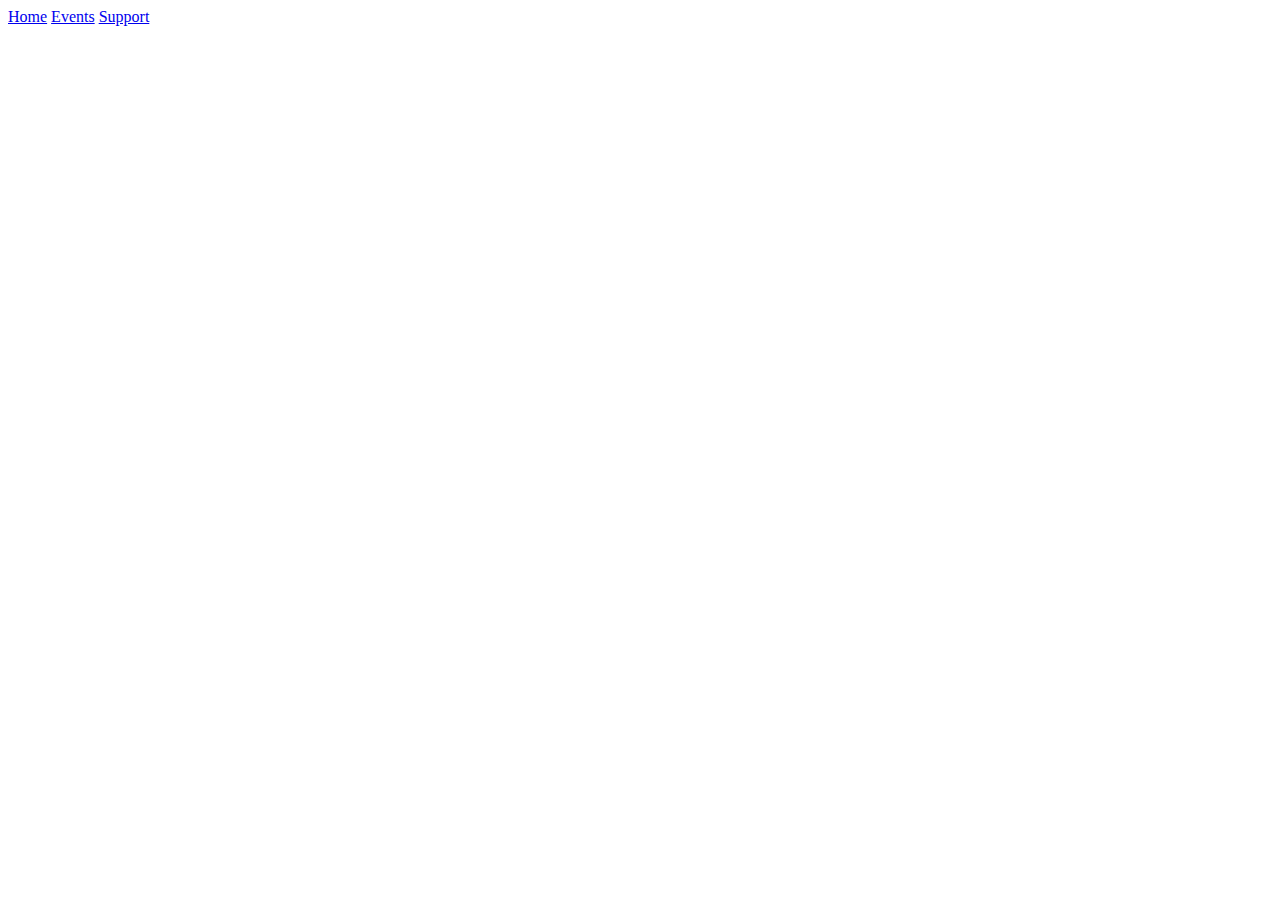
==== Events/events.html @ edd2983a "File" ====
<!DOCTYPE html>
<html lan="en">
<head>
    <meta charset="UTF-8">
    <title>Denny Ching Social Justice Festival</title>
    <link rel="stylesheet" href="css/style.css">

    <link rel="preconnect" href="https://fonts.gstatic.com" crossorigin>
    <link href="https://fonts.googleapis.com/css2?family=Crimson+Text&family=Martian+Mono&family=Roboto&display=swap" rel="stylesheet">

</head>

<body>
    <header>
    <div id="navbar">
    <a href="../index.html">Home</a>
    <a href="events.html">Events</a>
    <a href="../Support/support.html">Support</a>
    </div>
    </header>
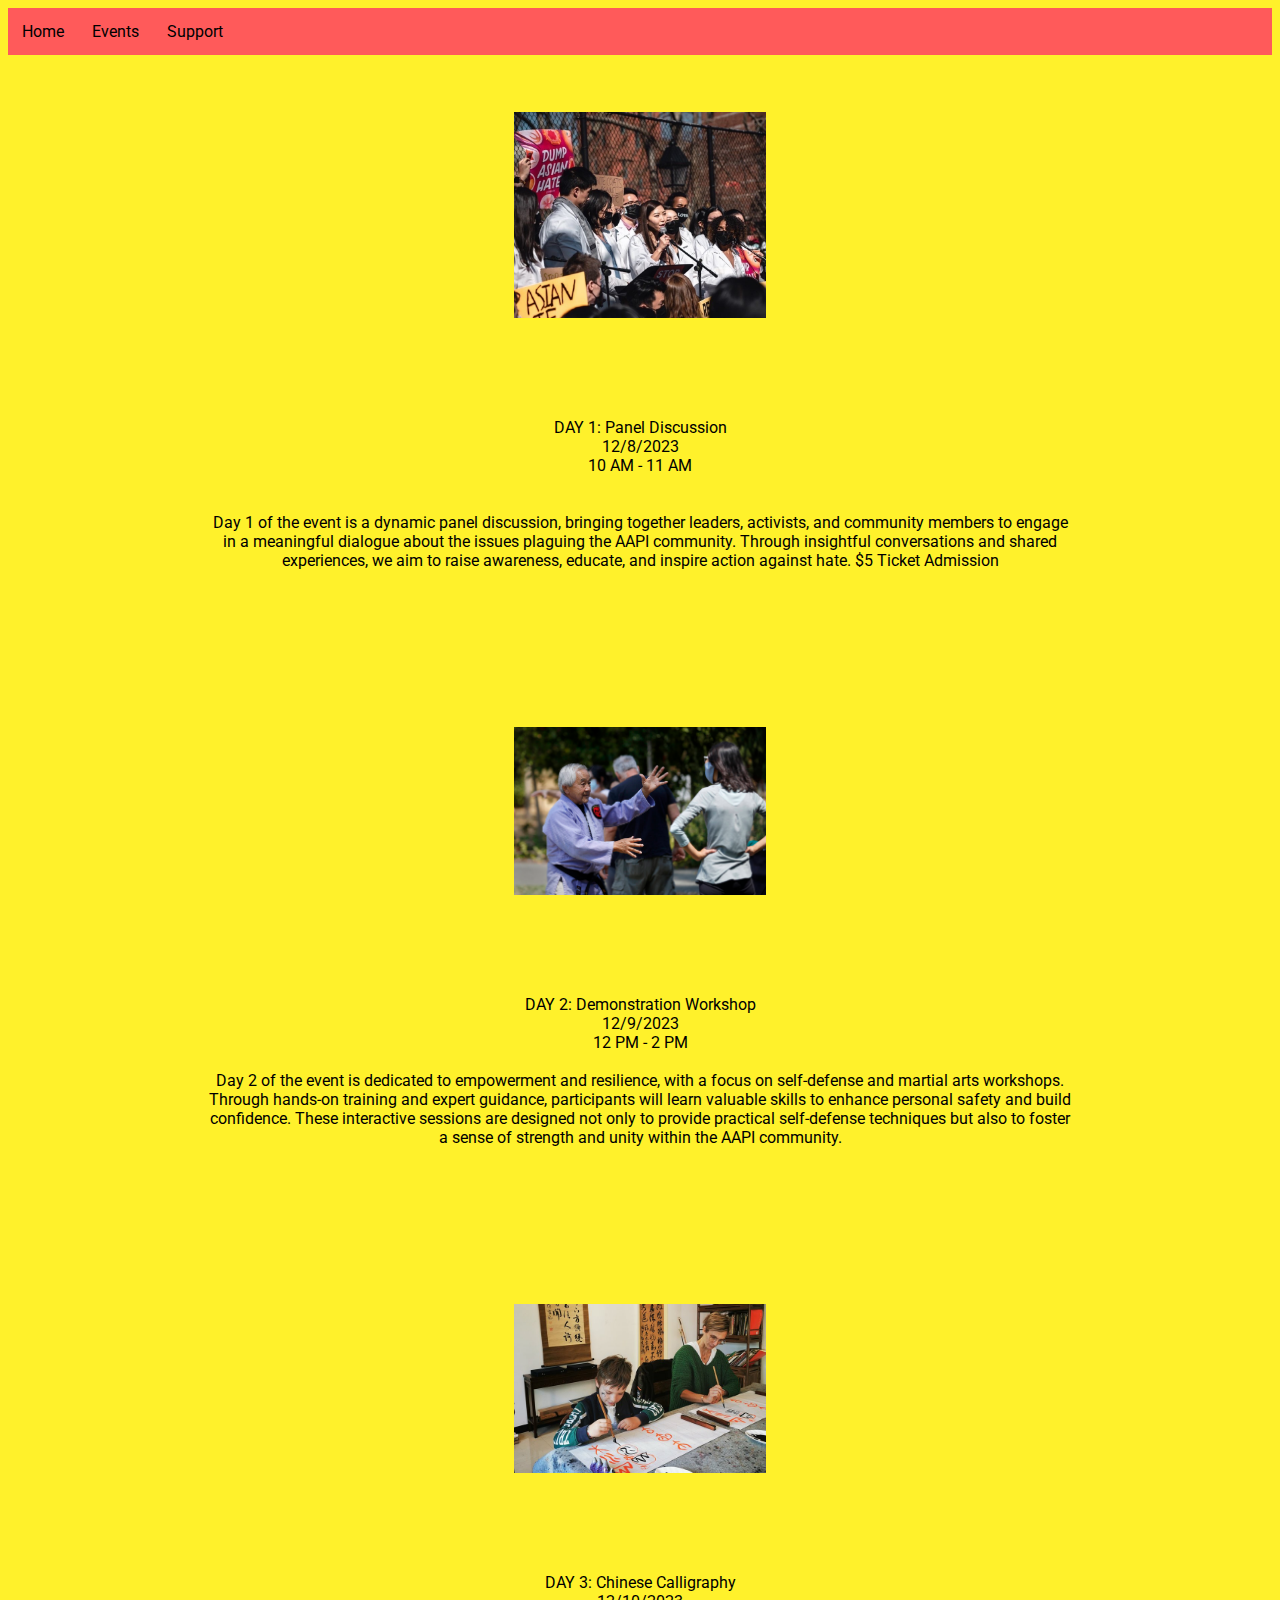
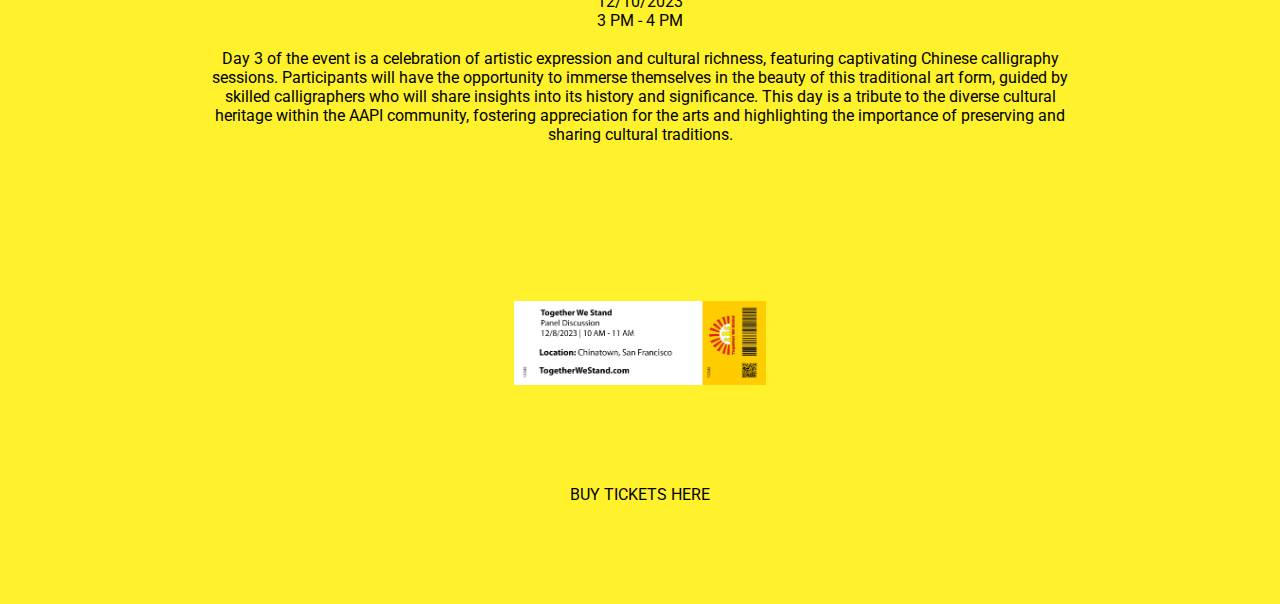
==== commit 5b7d6c1a: "File" ====
--- a/Events/events.html
+++ b/Events/events.html
@@ -17,4 +17,69 @@
     <a href="events.html">Events</a>
     <a href="../Support/support.html">Support</a>
     </div>
-    </header>+    </header>
+
+    <br>
+    <br>
+    <br>
+    <img src="../img/Panel Discussions.jpg" alt="Group of people talking on panel" class="center">
+
+    <P>DAY 1: Panel Discussion
+        <br>
+        12/8/2023
+        <br>
+        10 AM - 11 AM
+        <br>
+        <br>
+        <br>
+        
+        Day 1 of the event is a dynamic panel discussion, bringing together leaders, activists, and community members to engage 
+        in a meaningful dialogue about the issues plaguing the AAPI community. Through insightful conversations and shared experiences, we aim 
+        to raise awareness, educate, and inspire action against hate. $5 Ticket Admission
+    </P>
+
+    <br>
+    <br>
+    <br>
+    <img src="../img/Demonstrations.jpg" alt="Man demonstrating martial arts" class="center">
+
+    <P>DAY 2: Demonstration Workshop
+        <br>
+        12/9/2023
+        <br>
+        12 PM - 2 PM
+        <br>
+        <br>
+
+        Day 2 of the event is dedicated to empowerment and resilience, with a focus on self-defense and martial arts workshops. 
+        Through hands-on training and expert guidance, participants will learn valuable skills to enhance personal safety and build confidence. 
+        These interactive sessions are designed not only to provide practical self-defense techniques but also to foster a sense of strength and
+         unity within the AAPI community.  
+    </P>
+
+    <br>
+    <br>
+    <br>
+    <img src="../img/Calligraphy.jpg" alt="People writing Chinese Calligraphy" class="center">
+    
+    <P>DAY 3: Chinese Calligraphy
+        <br>
+        12/10/2023
+        <br>
+        3 PM - 4 PM
+        <br>
+        <br>
+
+        Day 3 of the event is a celebration of artistic expression and cultural richness, featuring captivating Chinese calligraphy sessions. 
+        Participants will have the opportunity to immerse themselves in the beauty of this traditional art form, guided by skilled calligraphers 
+        who will share insights into its history and significance. This day is a tribute to the diverse cultural heritage within the AAPI community, 
+        fostering appreciation for the arts and highlighting the importance of preserving and sharing cultural traditions. 
+    </P>
+
+    <br>
+    <br>
+    <br>
+    <img src="../img/Ticket.jpg" alt="People writing Chinese Calligraphy" class="center">
+
+    <P>BUY TICKETS HERE
+        <br>--- a/Events/css/style.css
+++ b/Events/css/style.css
@@ -0,0 +1,51 @@
+img{
+    width: 4.6%;
+}
+
+.center {
+    display: block;
+    margin-left: auto;
+    margin-right: auto;
+    width: 20%;
+  }
+
+  #navbar {
+    overflow: hidden;
+    background-color: #ff5a5a;
+  }
+
+  #navbar a {
+    float: left;
+    display: block;
+    color: #000000;
+    text-align: center;
+    padding: 14px;
+    text-decoration: none;
+  }
+
+  .content {
+    padding: 16px;
+  }
+
+  .sticky {
+    position: fixed;
+    top: 0;
+    width: 100%;
+  }
+
+  .sticky + .content {
+    padding-top: 60px;
+  }
+
+  body {
+    background: #fff12b;
+    font-family: 'Roboto', monospace;
+  }
+
+  p {
+    margin-top: 100px;
+    margin-bottom: 100px;
+    margin-right: 200px;
+    margin-left: 200px;
+    text-align: center;
+  }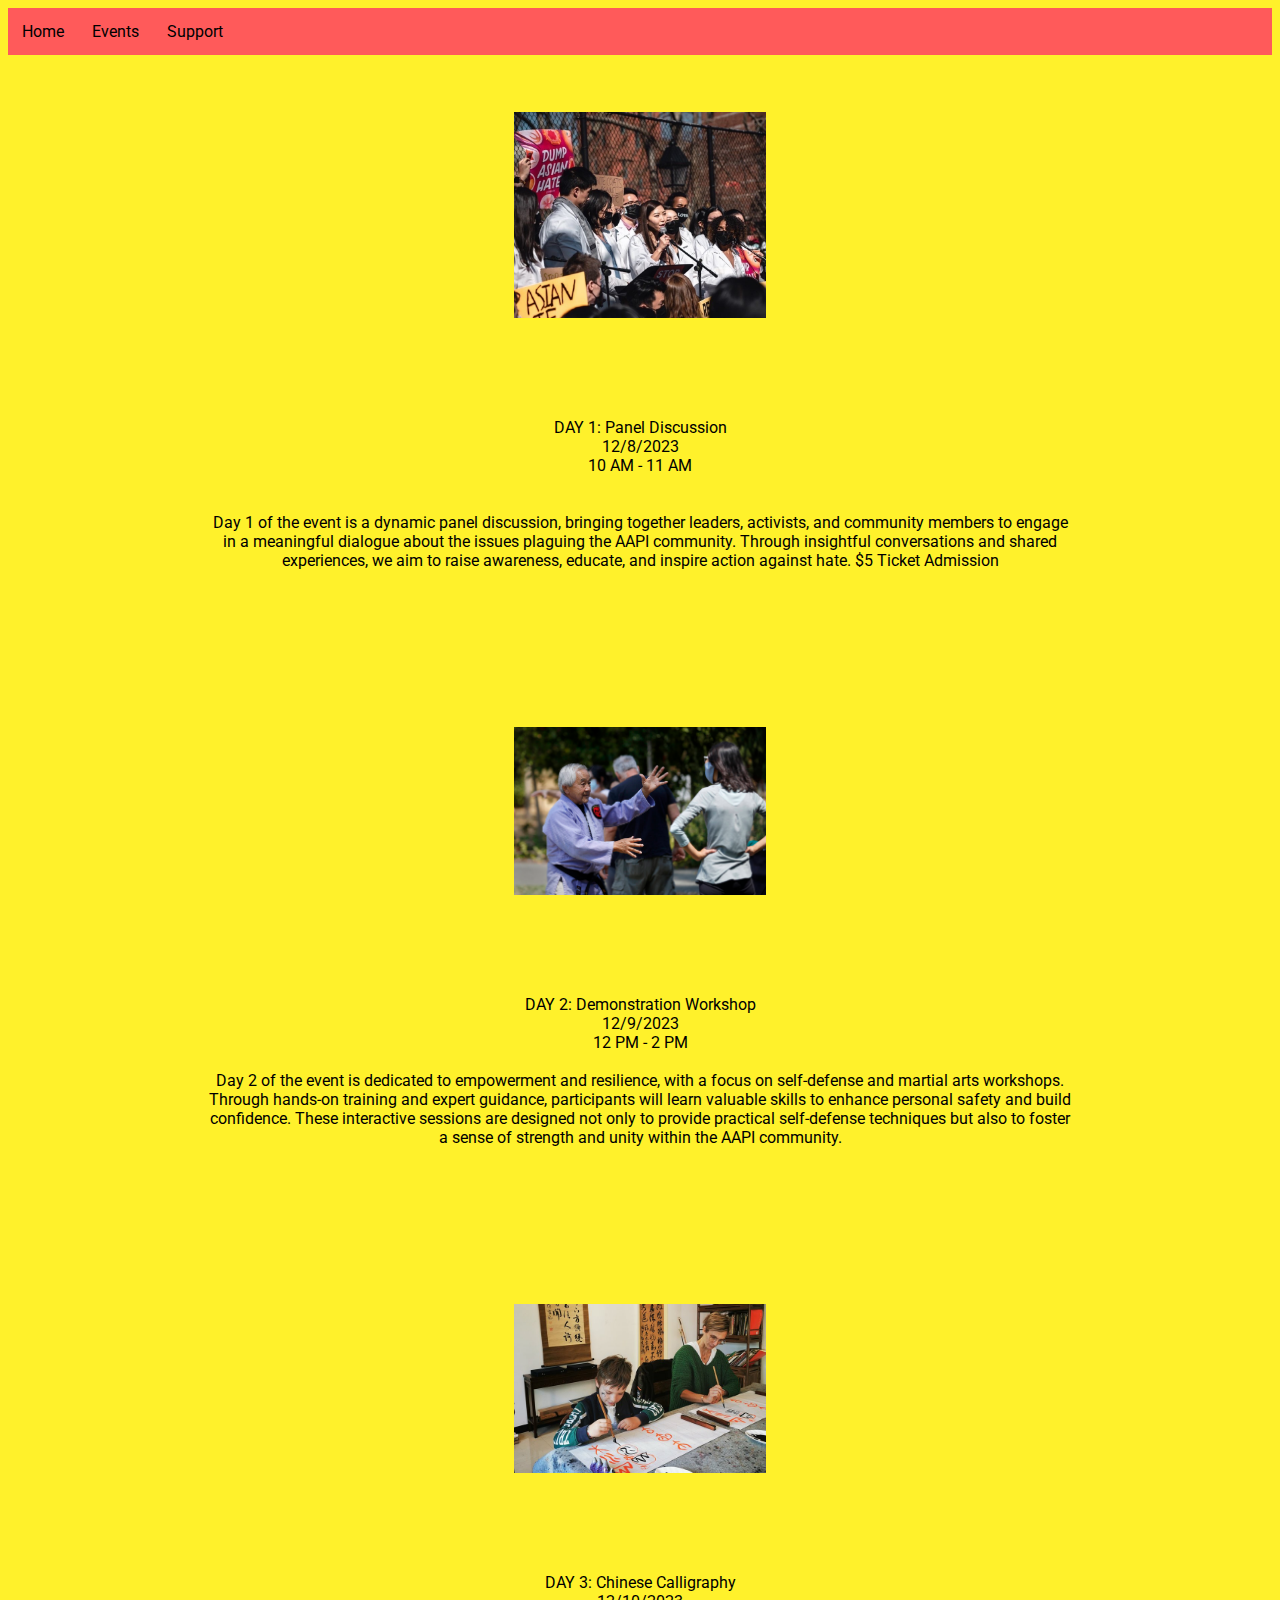
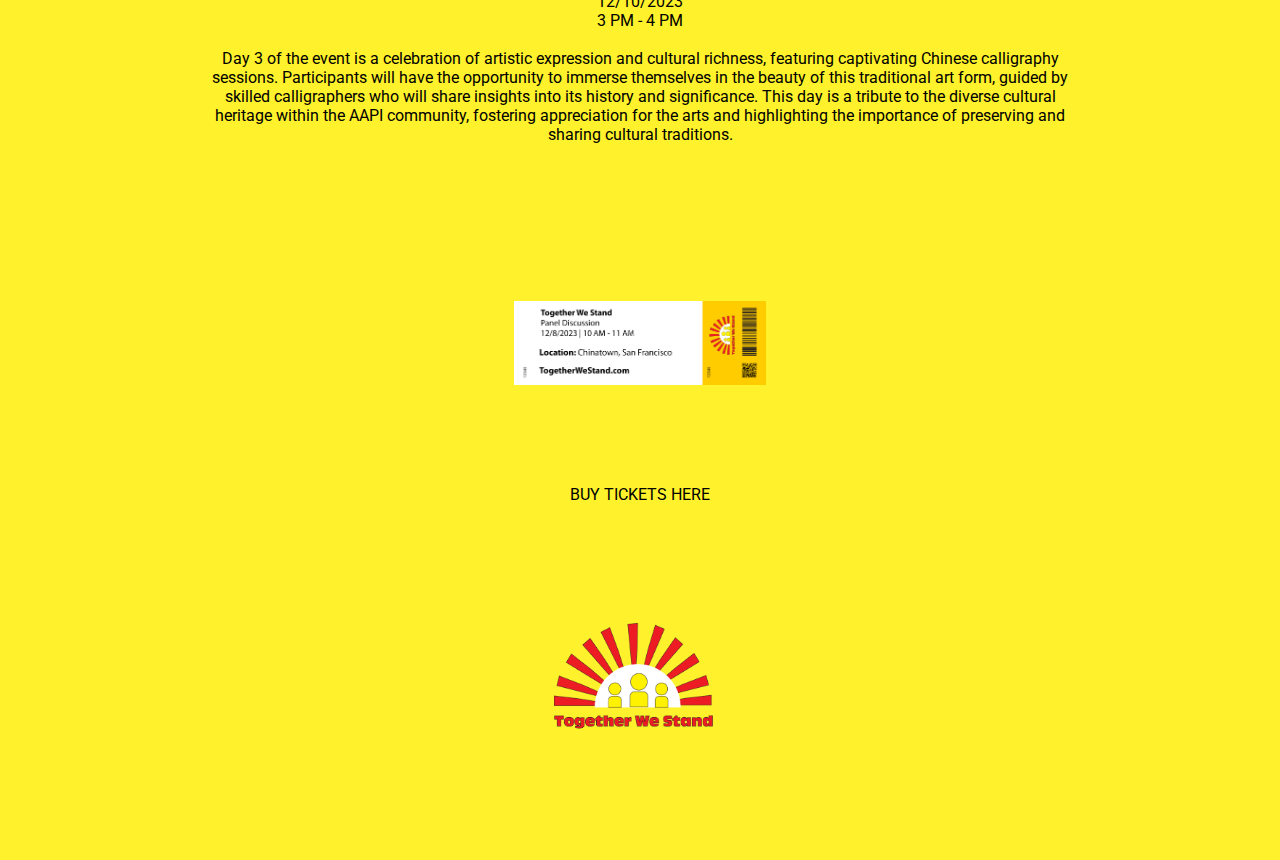
==== commit fe1e4124: "File" ====
--- a/Events/events.html
+++ b/Events/events.html
@@ -81,5 +81,16 @@
     <br>
     <img src="../img/Ticket.jpg" alt="People writing Chinese Calligraphy" class="center">
 
+
+    
     <P>BUY TICKETS HERE
-        <br>+        <br>
+
+
+        <footer>
+            <p> 
+                <br>
+                <img src="../img/Logo.png" alt="Together We Stand Logo" class="center">
+            </p>
+    
+        </footer>--- a/Events/css/style.css
+++ b/Events/css/style.css
@@ -48,4 +48,5 @@
     margin-right: 200px;
     margin-left: 200px;
     text-align: center;
-  }+  }
+
